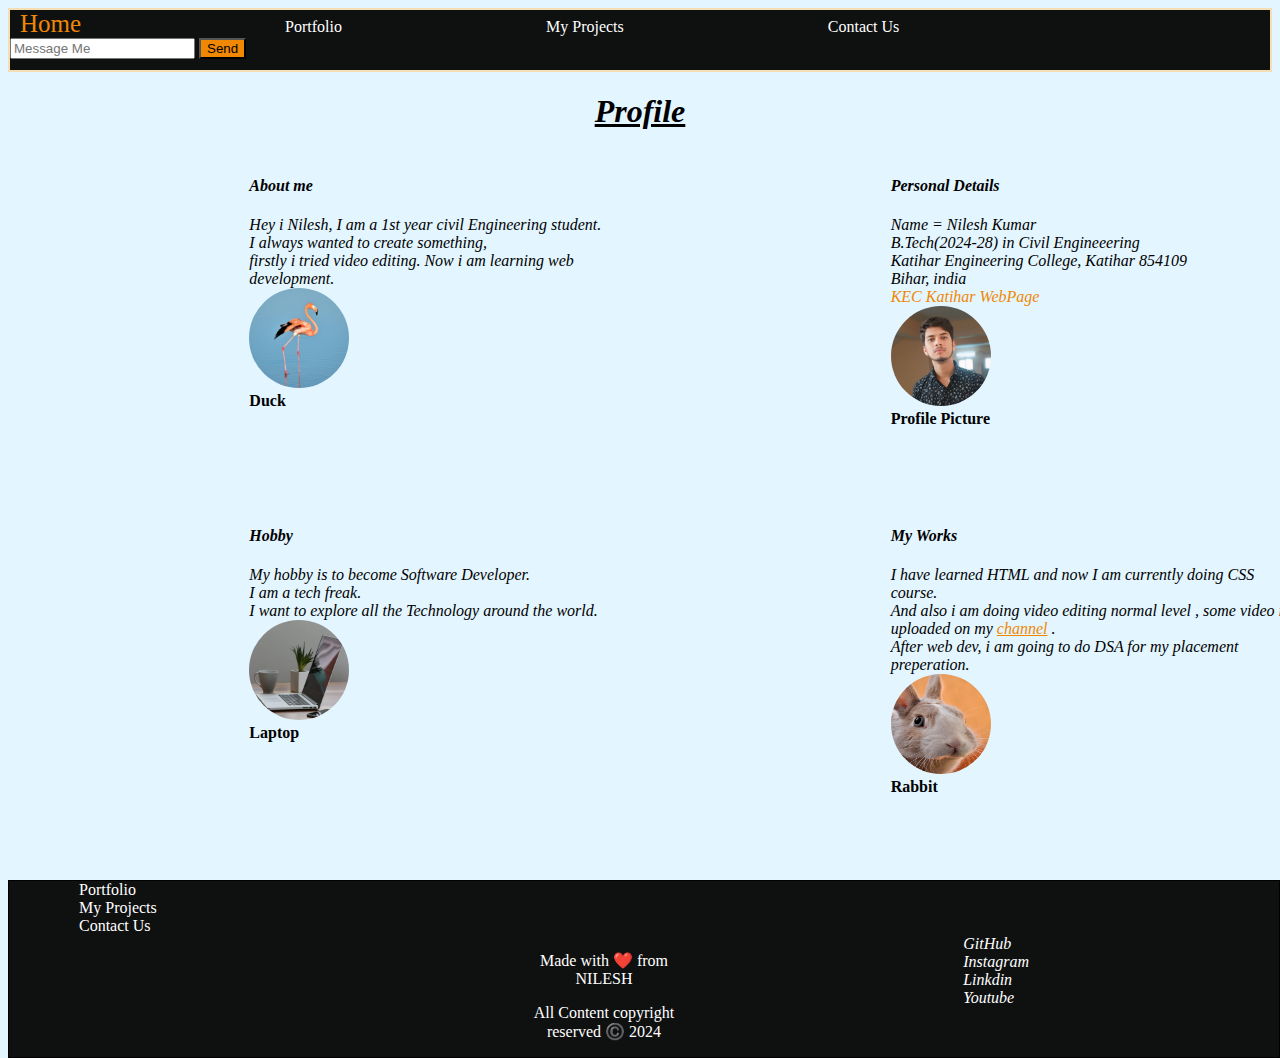
==== index.html @ c8a124c0 "Add files via upload" ====
<!DOCTYPE html>
<html lang="en">
  <head>
    <meta charset="UTF-8" />
    <meta name="viewport" content="width=device-width, initial-scale=1.0" />
    <title>Profile</title>
    <link rel="stylesheet" href="styleforindex.css" />
  </head>
  <body>
    <header>
      <div id="divofnav">
        <a href="index.html" id="linksofhome">Home</a>
        <a href="portfolio.html" id="links">Portfolio</a>
        <a href="projects.html" id="links">My Projects</a>
        <a href="contactus.html" id="links3">Contact Us</a>

        <input type="text" placeholder="Message Me" />
        <button id="buttonofhead">Send</button>
      </div>
    </header>

    <main>
      <h1 id="title"><i>Profile</i></h1>

      <div id="info">
        <div id="box1ininfo">
          <h4>
            <i><b>About me</b></i>
          </h4>
          <i>Hey i Nilesh, I am a 1st year civil Engineering student.</i>
          <br />
          <i>I always wanted to create something,</i>
          <br />
          <i
            >firstly i tried video editing. Now i am learning web
            development.</i
          >
          <br />
          <img src="duck.jpg" id="profilepic" />
          <br />
          <b>Duck</b>
        </div>

        <div id="personaldetailbox">
          <h4>
            <i><b>Personal Details</b></i>
          </h4>
          <i>Name = Nilesh Kumar</i>
          <br />
          <i>B.Tech(2024-28) in Civil Engineeering</i>
          <br />
          <i>Katihar Engineering College, Katihar 854109</i>
          <br />
          <i>Bihar, india</i>
          <br />
          <a id="kecklink" href="http://keck.ac.in/"
            ><i>KEC Katihar WebPage</i></a
          >
          <br />
          <img src="profilepic.jpg" id="profilepic" />
          <br />
          <b>Profile Picture</b>
        </div>
      </div>

      <div id="info2">
        <div id="box1ininfo">
          <h4>
            <i><b>Hobby</b></i>
          </h4>
          <i>My hobby is to become Software Developer.</i>
          <br />
          <i>I am a tech freak.</i>
          <br />
          <i>I want to explore all the Technology around the world.</i>
          <br />
          <img src="laptop.webp" id="profilepic" />
          <br />
          <b>Laptop</b>
        </div>

        <div id="box1ininfo">
          <h4>
            <i><b>My Works</b></i>
          </h4>
          <i>I have learned HTML and now I am currently doing CSS course.</i>
          <br />
          <i
            >And also i am doing video editing normal level , some video is
            uploaded on my
          </i>
          <a id="myytlink" href="http://www.youtube.com/@NileshKYEdits"
            ><i>channel</i></a
          >
          <i>.</i>
          <br />
          <i
            >After web dev, i am going to do DSA for my placement
            preperation.</i
          >
          <br />
          <img src="rabbit.jpg" id="profilepic" />
          <br />
          <b>Rabbit</b>
        </div>
      </div>
    </main>

    <footer>
      <div id="footer">
        <div id="shortcutlink">
          <a href="portfolio.html" id="linksfoot">Portfolio</a>
          <br />
          <a href="projects.html" id="linksfoot">My Projects</a>
          <br />
          <a href="contactus.html" id="links3foot">Contact Us</a>
        </div>

        <div id="lovemsg">
          <p id="copyright">Made with ❤️ from NILESH</p>
          <p id="copyright">All Content copyright reserved ©️ 2024</p>
        </div>

        <div id="socialmedialink">
          <a href="#" id="linksfoot"><i>GitHub</i></a>
          <br />
          <a href="https://www.instagram.com/nileshnayan123/" id="linksfoot"
            ><i>Instagram</i></a>
          <br />
          <a href="https://www.linkedin.com/in/nileshkumar123/" id="links3foot"
            ><i>Linkdin</i></a>
          <br />
          <a href="http://www.youtube.com/@NileshKYEdits" id="links3foot"
            ><i>Youtube</i></a>
        </div>
      </div>
    </footer>
  </body>
</html>
---- styleforindex.css ----
/* this is nav bar style */
#links{
        text-decoration: none;
        color: white;
        margin-left: 200px;  }
    
#links3{
        text-decoration: none;
        color: white;
        margin-left: 200px;
        margin-right: 200px;   }
    
#buttonofhead{
        background-color: #f08804;    }
    
#linksofhome{
        text-decoration: none;
        color: #f08804;
        margin-left: 10px;
        font-size: 25px;    }
    
#divofnav{
        width: auto;
        height: 60px;
        border: 2px solid wheat;
        background-color: #0f1111;
         /* transition: all 0.2 ease-in 0.1;   */
        }

    /* this is nav bar style end */

/* #divofnav:hover{
        color: #f08804;
} */


body{  background-color: rgb(227, 245, 255);  }

#profilepic{    width: 100px;
        height: 100px;
        border-radius: 50%;   }


#title{
        color: rgb(0, 0, 0);
        text-align: center;
        text-decoration: underline;  }

#info{
        width: 1520px;
        height: 300px;
        /* border: 2px solid black; */
         border: 2px solid rgb(227, 245, 255); 
        display: flex;
        flex-direction: row;
        position: absolute;
        justify-content: space-evenly;  } 


#info2{
        width: 1520px;
        height: 300px;
        /* border: 2px solid black; */
         border: 2px solid rgb(227, 245, 255); 
        display: flex;
        flex-direction: row;
        position: absolute;
        margin-top: 350px;
        justify-content: space-evenly;  }

#personaldetailbox{
        width: 400px;
        height: 300px;
         border: 2px solid rgb(227, 245, 255); 
        /* border: 2px solid black;  */
 }
#myytlink{
       color: #f08804;   }

#kecklink{
        text-decoration: none;
        color: #f08804;   }

#box1ininfo{
        width: 400px;
        height: 300px;
        border: 2px solid rgb(227, 245, 255); 
         /* border: 2px solid black;  */
           } 

#footer{
        width: auto;
        border: 0.5px solid black;
        position: absolute;
        top: 880px;
        background-color: #0f1111;
        color: white; 
         }


 #linksfoot{
          text-decoration: none;
          color: white;
          margin-left: 20px;  }


 #links3foot{
        text-decoration: none;
         color: white;
        margin-left: 20px;
        }

#copyright{
       text-align: center;   
       }
            
#shortcutlink{
        display: inline-block;
        margin-left: 50px;
        }   

#lovemsg{
        display: inline-block;
        margin-left: 510px;
        margin-right: 590px;
         }

#socialmedialink{
        display: inline-block;
        margin-left: 400px;
        margin-right: 0px;
        position: absolute;
        right: 250px;
        /* transition: all 0.2 ease-in 0.1;  */
         }

/* #socialmedialink:hover{
        color: red;
}          */
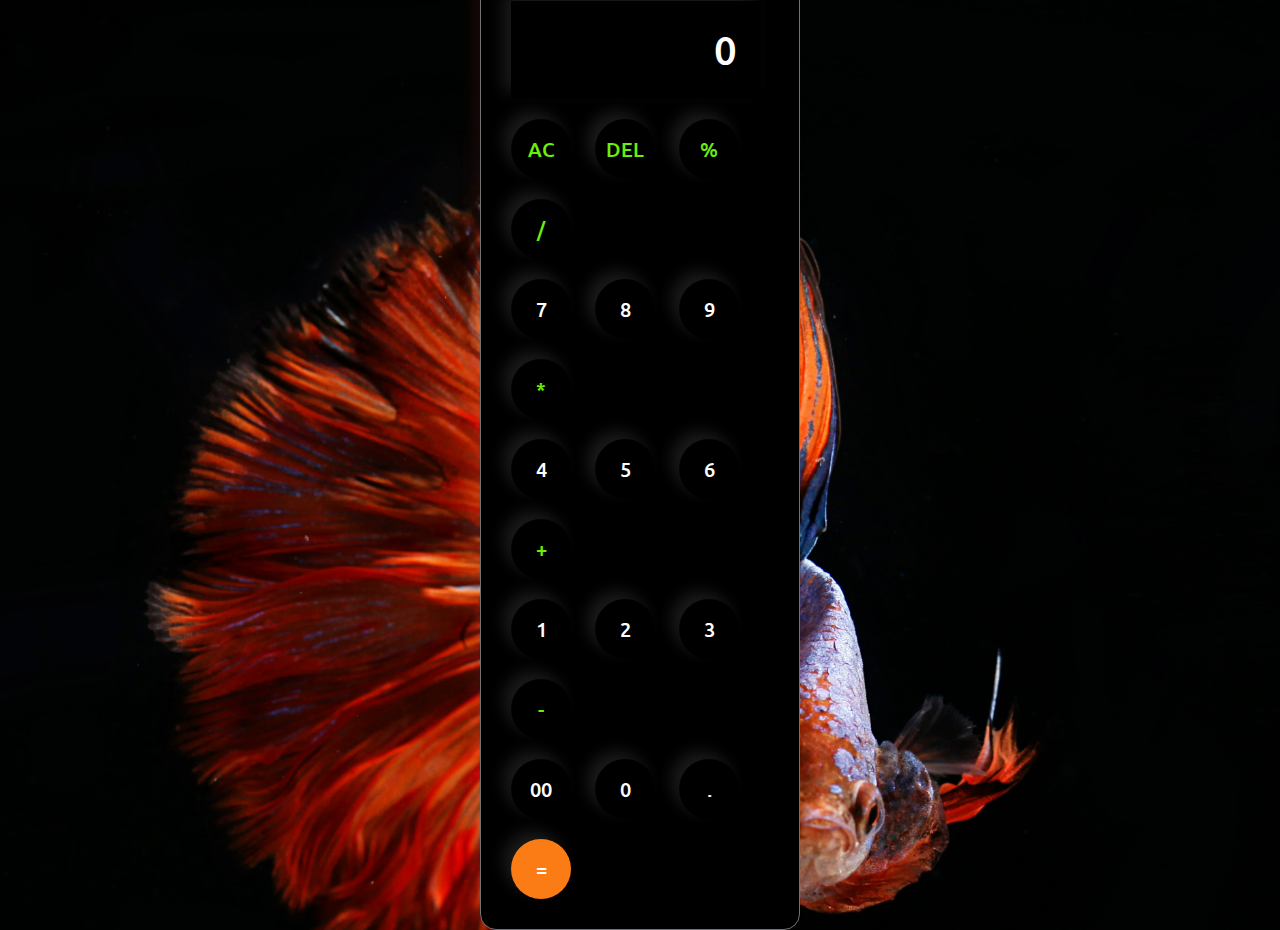
==== commit 04dc5ca8: "Add files via upload" ====
--- a/index.html
+++ b/index.html
@@ -3,137 +3,51 @@
   <head>
     <meta charset="UTF-8" />
     <meta name="viewport" content="width=device-width, initial-scale=1.0" />
-    <title>Profile</title>
-    <link rel="stylesheet" href="styleforindex.css" />
+    <title>Calculator - by Nilesh</title>
+    <link rel="stylesheet" href="style.css" />
   </head>
   <body>
-    <header>
-      <div id="divofnav">
-        <a href="index.html" id="linksofhome">Home</a>
-        <a href="portfolio.html" id="links">Portfolio</a>
-        <a href="projects.html" id="links">My Projects</a>
-        <a href="contactus.html" id="links3">Contact Us</a>
 
-        <input type="text" placeholder="Message Me" />
-        <button id="buttonofhead">Send</button>
-      </div>
-    </header>
-
-    <main>
-      <h1 id="title"><i>Profile</i></h1>
-
-      <div id="info">
-        <div id="box1ininfo">
-          <h4>
-            <i><b>About me</b></i>
-          </h4>
-          <i>Hey i Nilesh, I am a 1st year civil Engineering student.</i>
-          <br />
-          <i>I always wanted to create something,</i>
-          <br />
-          <i
-            >firstly i tried video editing. Now i am learning web
-            development.</i
-          >
-          <br />
-          <img src="duck.jpg" id="profilepic" />
-          <br />
-          <b>Duck</b>
-        </div>
-
-        <div id="personaldetailbox">
-          <h4>
-            <i><b>Personal Details</b></i>
-          </h4>
-          <i>Name = Nilesh Kumar</i>
-          <br />
-          <i>B.Tech(2024-28) in Civil Engineeering</i>
-          <br />
-          <i>Katihar Engineering College, Katihar 854109</i>
-          <br />
-          <i>Bihar, india</i>
-          <br />
-          <a id="kecklink" href="http://keck.ac.in/"
-            ><i>KEC Katihar WebPage</i></a
-          >
-          <br />
-          <img src="profilepic.jpg" id="profilepic" />
-          <br />
-          <b>Profile Picture</b>
-        </div>
+    <div class="calculator">
+      <input type="text" placeholder="0" id="inputbox">
+      <div>
+        <button class="operator">AC</button>
+        <button class="operator">DEL</button>
+        <button class="operator">%</button>
+        <button class="operator">/</button>
       </div>
 
-      <div id="info2">
-        <div id="box1ininfo">
-          <h4>
-            <i><b>Hobby</b></i>
-          </h4>
-          <i>My hobby is to become Software Developer.</i>
-          <br />
-          <i>I am a tech freak.</i>
-          <br />
-          <i>I want to explore all the Technology around the world.</i>
-          <br />
-          <img src="laptop.webp" id="profilepic" />
-          <br />
-          <b>Laptop</b>
-        </div>
+      <div>
+        <button>7</button>
+        <button>8</button>
+        <button>9</button>
+        <button class="operator">*</button>
+      </div>
 
-        <div id="box1ininfo">
-          <h4>
-            <i><b>My Works</b></i>
-          </h4>
-          <i>I have learned HTML and now I am currently doing CSS course.</i>
-          <br />
-          <i
-            >And also i am doing video editing normal level , some video is
-            uploaded on my
-          </i>
-          <a id="myytlink" href="http://www.youtube.com/@NileshKYEdits"
-            ><i>channel</i></a
-          >
-          <i>.</i>
-          <br />
-          <i
-            >After web dev, i am going to do DSA for my placement
-            preperation.</i
-          >
-          <br />
-          <img src="rabbit.jpg" id="profilepic" />
-          <br />
-          <b>Rabbit</b>
-        </div>
+      <div>
+        <button>4</button>
+        <button>5</button>
+        <button>6</button>
+        <button class="operator">+</button>
       </div>
-    </main>
 
-    <footer>
-      <div id="footer">
-        <div id="shortcutlink">
-          <a href="portfolio.html" id="linksfoot">Portfolio</a>
-          <br />
-          <a href="projects.html" id="linksfoot">My Projects</a>
-          <br />
-          <a href="contactus.html" id="links3foot">Contact Us</a>
-        </div>
+      <div>
+        <button>1</button>
+        <button>2</button>
+        <button>3</button>
+        <button class="operator">-</button>
+      </div>
 
-        <div id="lovemsg">
-          <p id="copyright">Made with ❤️ from NILESH</p>
-          <p id="copyright">All Content copyright reserved ©️ 2024</p>
-        </div>
+      <div>
+        <button>00</button>
+        <button>0</button>
+        <button>.</button>
+        <button class="equalbtn">=</button>
+      </div>
+    </div>
 
-        <div id="socialmedialink">
-          <a href="#" id="linksfoot"><i>GitHub</i></a>
-          <br />
-          <a href="https://www.instagram.com/nileshnayan123/" id="linksfoot"
-            ><i>Instagram</i></a>
-          <br />
-          <a href="https://www.linkedin.com/in/nileshkumar123/" id="links3foot"
-            ><i>Linkdin</i></a>
-          <br />
-          <a href="http://www.youtube.com/@NileshKYEdits" id="links3foot"
-            ><i>Youtube</i></a>
-        </div>
-      </div>
-    </footer>
+
+
+  <script src="script.js"></script>  
   </body>
 </html>
--- a/style.css
+++ b/style.css
@@ -0,0 +1,71 @@
+
+@import url('https://fonts.googleapis.com/css2?family=Ubuntu:ital,wght@0,300;0,400;0,500;0,700;1,300;1,400;1,500;1,700&display=swap');
+
+
+*{
+    padding: 0;
+    margin: 0;
+    box-sizing: border-box;
+    font-family: "Ubuntu", sans-serif;
+    font-weight: 500;
+    font-style: normal;
+}
+
+body{
+    width: 100%;
+    height: 100vh;
+    background-image: url("fish.jpg");
+    background-size: cover;
+    display: flex;
+    justify-content: center;
+    align-items: center;
+    background-color: black;
+}
+
+.calculator{
+    width: 25%;
+    border: 1px solid #717377;
+    padding: 20px;
+    border-radius: 16px;
+    background:black;
+    box-shadow: -8px -8px 15px rgba(206, 71, 71, 0.1);
+}
+
+input{
+    width: 90%;
+    border: none;
+    padding: 24px;
+    margin: 10px;
+    background: transparent;
+    box-shadow: -8px -8px 15px rgba(255, 255, 255, 0.1);
+    font-size: 40px;
+    text-align: right;
+    cursor: pointer;
+}
+
+input::placeholder{
+    color: white;
+}
+
+button{
+    border: none;
+    width: 60px;
+    height: 60px;
+    margin: 10px;
+    border-radius: 50%;
+    background: transparent;
+    color: white;
+    font-size: 20px;
+    box-shadow: -8px -8px 15px rgba(255, 255, 255, 0.1);
+    cursor: pointer;
+}
+
+
+.equalbtn{
+    background-color: #fb7c14;
+}
+
+.operator{
+    color: #6dee0a;
+}
+
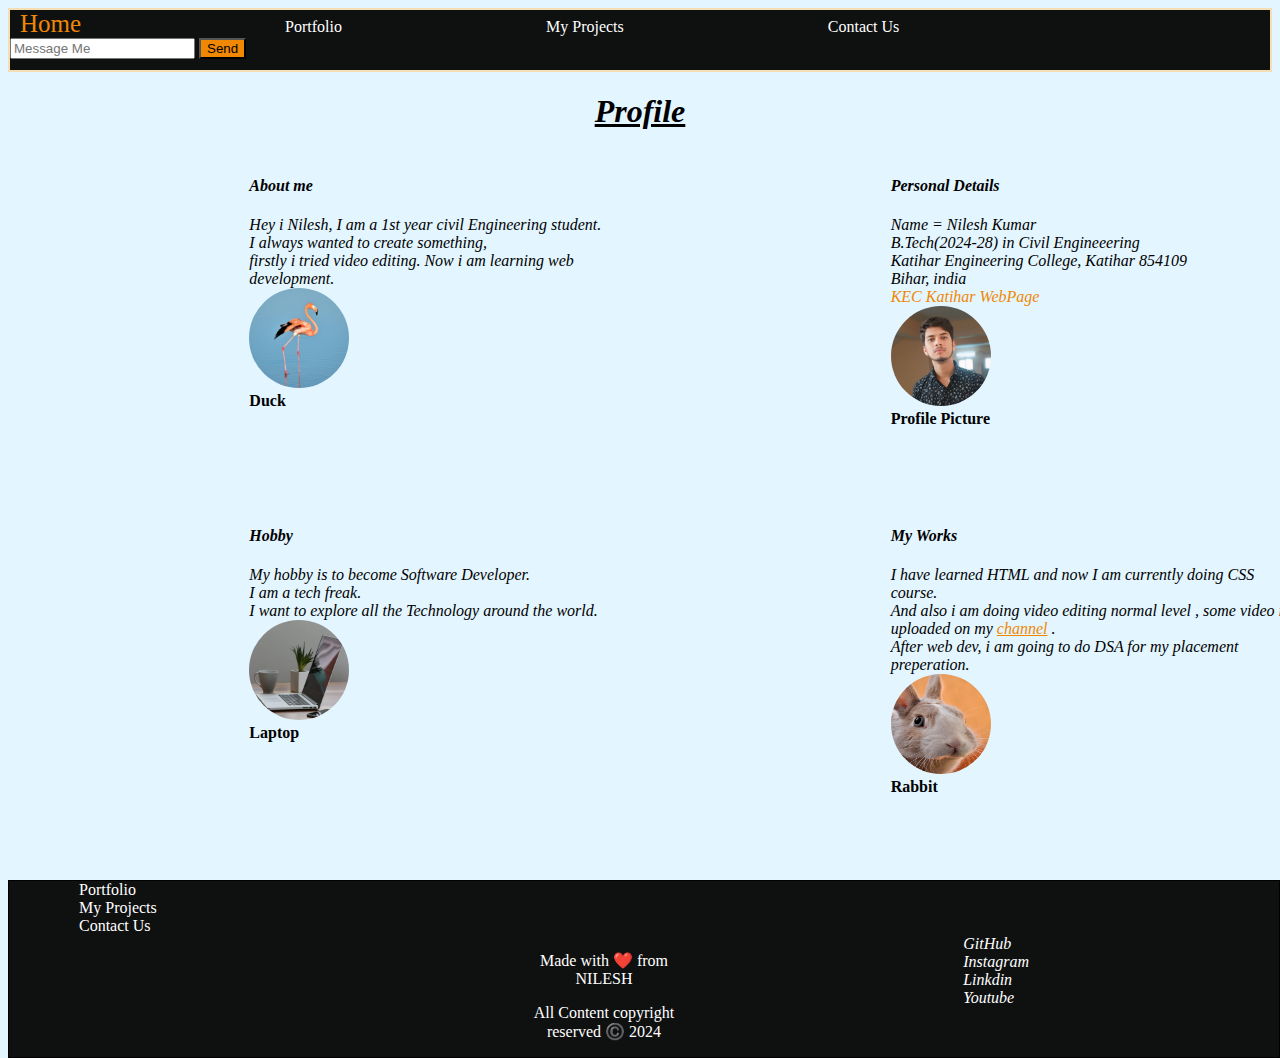
==== commit e20ea528: "Add files via upload" ====
--- a/index.html
+++ b/index.html
@@ -3,51 +3,137 @@
   <head>
     <meta charset="UTF-8" />
     <meta name="viewport" content="width=device-width, initial-scale=1.0" />
-    <title>Calculator - by Nilesh</title>
-    <link rel="stylesheet" href="style.css" />
+    <title>Profile</title>
+    <link rel="stylesheet" href="styleforindex.css" />
   </head>
   <body>
+    <header>
+      <div id="divofnav">
+        <a href="index.html" id="linksofhome">Home</a>
+        <a href="portfolio.html" id="links">Portfolio</a>
+        <a href="projects.html" id="links">My Projects</a>
+        <a href="contactus.html" id="links3">Contact Us</a>
 
-    <div class="calculator">
-      <input type="text" placeholder="0" id="inputbox">
-      <div>
-        <button class="operator">AC</button>
-        <button class="operator">DEL</button>
-        <button class="operator">%</button>
-        <button class="operator">/</button>
+        <input type="text" placeholder="Message Me" />
+        <button id="buttonofhead">Send</button>
+      </div>
+    </header>
+
+    <main>
+      <h1 id="title"><i>Profile</i></h1>
+
+      <div id="info">
+        <div id="box1ininfo">
+          <h4>
+            <i><b>About me</b></i>
+          </h4>
+          <i>Hey i Nilesh, I am a 1st year civil Engineering student.</i>
+          <br />
+          <i>I always wanted to create something,</i>
+          <br />
+          <i
+            >firstly i tried video editing. Now i am learning web
+            development.</i
+          >
+          <br />
+          <img src="duck.jpg" id="profilepic" />
+          <br />
+          <b>Duck</b>
+        </div>
+
+        <div id="personaldetailbox">
+          <h4>
+            <i><b>Personal Details</b></i>
+          </h4>
+          <i>Name = Nilesh Kumar</i>
+          <br />
+          <i>B.Tech(2024-28) in Civil Engineeering</i>
+          <br />
+          <i>Katihar Engineering College, Katihar 854109</i>
+          <br />
+          <i>Bihar, india</i>
+          <br />
+          <a id="kecklink" href="http://keck.ac.in/"
+            ><i>KEC Katihar WebPage</i></a
+          >
+          <br />
+          <img src="profilepic.jpg" id="profilepic" />
+          <br />
+          <b>Profile Picture</b>
+        </div>
       </div>
 
-      <div>
-        <button>7</button>
-        <button>8</button>
-        <button>9</button>
-        <button class="operator">*</button>
+      <div id="info2">
+        <div id="box1ininfo">
+          <h4>
+            <i><b>Hobby</b></i>
+          </h4>
+          <i>My hobby is to become Software Developer.</i>
+          <br />
+          <i>I am a tech freak.</i>
+          <br />
+          <i>I want to explore all the Technology around the world.</i>
+          <br />
+          <img src="laptop.webp" id="profilepic" />
+          <br />
+          <b>Laptop</b>
+        </div>
+
+        <div id="box1ininfo">
+          <h4>
+            <i><b>My Works</b></i>
+          </h4>
+          <i>I have learned HTML and now I am currently doing CSS course.</i>
+          <br />
+          <i
+            >And also i am doing video editing normal level , some video is
+            uploaded on my
+          </i>
+          <a id="myytlink" href="http://www.youtube.com/@NileshKYEdits"
+            ><i>channel</i></a
+          >
+          <i>.</i>
+          <br />
+          <i
+            >After web dev, i am going to do DSA for my placement
+            preperation.</i
+          >
+          <br />
+          <img src="rabbit.jpg" id="profilepic" />
+          <br />
+          <b>Rabbit</b>
+        </div>
       </div>
+    </main>
 
-      <div>
-        <button>4</button>
-        <button>5</button>
-        <button>6</button>
-        <button class="operator">+</button>
+    <footer>
+      <div id="footer">
+        <div id="shortcutlink">
+          <a href="portfolio.html" id="linksfoot">Portfolio</a>
+          <br />
+          <a href="projects.html" id="linksfoot">My Projects</a>
+          <br />
+          <a href="contactus.html" id="links3foot">Contact Us</a>
+        </div>
+
+        <div id="lovemsg">
+          <p id="copyright">Made with ❤️ from NILESH</p>
+          <p id="copyright">All Content copyright reserved ©️ 2024</p>
+        </div>
+
+        <div id="socialmedialink">
+          <a href="#" id="linksfoot"><i>GitHub</i></a>
+          <br />
+          <a href="https://www.instagram.com/nileshnayan123/" id="linksfoot"
+            ><i>Instagram</i></a>
+          <br />
+          <a href="https://www.linkedin.com/in/nileshkumar123/" id="links3foot"
+            ><i>Linkdin</i></a>
+          <br />
+          <a href="http://www.youtube.com/@NileshKYEdits" id="links3foot"
+            ><i>Youtube</i></a>
+        </div>
       </div>
-
-      <div>
-        <button>1</button>
-        <button>2</button>
-        <button>3</button>
-        <button class="operator">-</button>
-      </div>
-
-      <div>
-        <button>00</button>
-        <button>0</button>
-        <button>.</button>
-        <button class="equalbtn">=</button>
-      </div>
-    </div>
-
-
-
-  <script src="script.js"></script>  
+    </footer>
   </body>
 </html>
--- a/styleforindex.css
+++ b/styleforindex.css
@@ -0,0 +1,139 @@
+    /* this is nav bar style */
+#links{
+        text-decoration: none;
+        color: white;
+        margin-left: 200px;  }
+    
+#links3{
+        text-decoration: none;
+        color: white;
+        margin-left: 200px;
+        margin-right: 200px;   }
+    
+#buttonofhead{
+        background-color: #f08804;    }
+    
+#linksofhome{
+        text-decoration: none;
+        color: #f08804;
+        margin-left: 10px;
+        font-size: 25px;    }
+    
+#divofnav{
+        width: auto;
+        height: 60px;
+        border: 2px solid wheat;
+        background-color: #0f1111;
+         /* transition: all 0.2 ease-in 0.1;   */
+        }
+
+    /* this is nav bar style end */
+
+/* #divofnav:hover{
+        color: #f08804;
+} */
+
+
+body{  background-color: rgb(227, 245, 255);  }
+
+#profilepic{    width: 100px;
+        height: 100px;
+        border-radius: 50%;   }
+
+
+#title{
+        color: rgb(0, 0, 0);
+        text-align: center;
+        text-decoration: underline;  }
+
+#info{
+        width: 1520px;
+        height: 300px;
+        /* border: 2px solid black; */
+         border: 2px solid rgb(227, 245, 255); 
+        display: flex;
+        flex-direction: row;
+        position: absolute;
+        justify-content: space-evenly;  } 
+
+
+#info2{
+        width: 1520px;
+        height: 300px;
+        /* border: 2px solid black; */
+         border: 2px solid rgb(227, 245, 255); 
+        display: flex;
+        flex-direction: row;
+        position: absolute;
+        margin-top: 350px;
+        justify-content: space-evenly;  }
+
+#personaldetailbox{
+        width: 400px;
+        height: 300px;
+         border: 2px solid rgb(227, 245, 255); 
+        /* border: 2px solid black;  */
+ }
+#myytlink{
+       color: #f08804;   }
+
+#kecklink{
+        text-decoration: none;
+        color: #f08804;   }
+
+#box1ininfo{
+        width: 400px;
+        height: 300px;
+        border: 2px solid rgb(227, 245, 255); 
+         /* border: 2px solid black;  */
+           } 
+
+#footer{
+        width: auto;
+        border: 0.5px solid black;
+        position: absolute;
+        top: 880px;
+        background-color: #0f1111;
+        color: white; 
+         }
+
+
+ #linksfoot{
+          text-decoration: none;
+          color: white;
+          margin-left: 20px;  }
+
+
+ #links3foot{
+        text-decoration: none;
+         color: white;
+        margin-left: 20px;
+        }
+
+#copyright{
+       text-align: center;   
+       }
+            
+#shortcutlink{
+        display: inline-block;
+        margin-left: 50px;
+        }   
+
+#lovemsg{
+        display: inline-block;
+        margin-left: 510px;
+        margin-right: 590px;
+         }
+
+#socialmedialink{
+        display: inline-block;
+        margin-left: 400px;
+        margin-right: 0px;
+        position: absolute;
+        right: 250px;
+        /* transition: all 0.2 ease-in 0.1;  */
+         }
+
+/* #socialmedialink:hover{
+        color: red;
+}          */
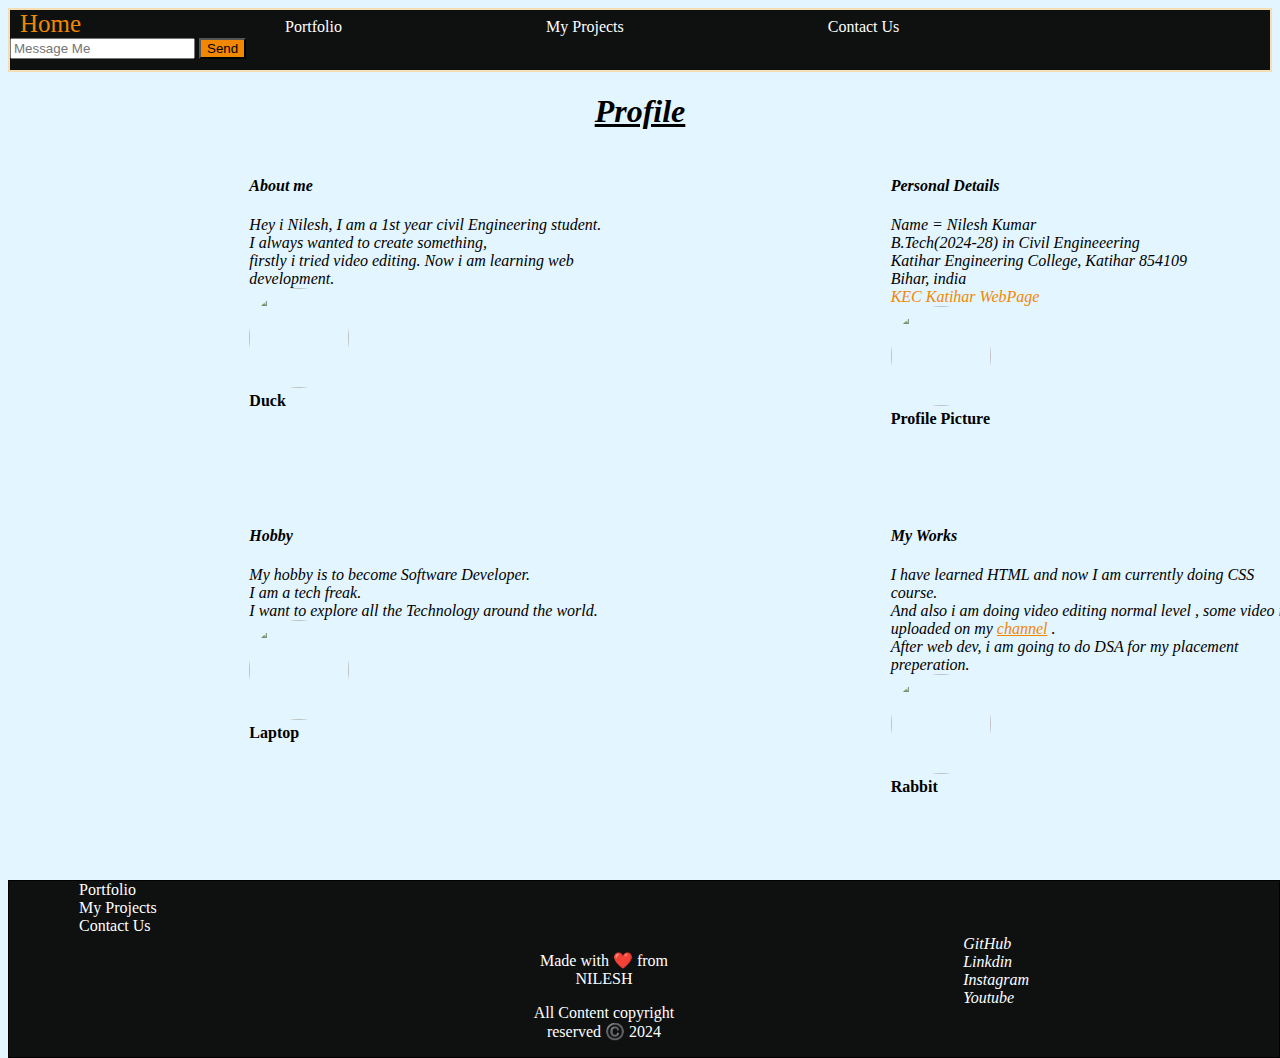
==== commit 3cc33899: "Add code with workable link of projects" ====
--- a/index.html
+++ b/index.html
@@ -36,7 +36,7 @@
             development.</i
           >
           <br />
-          <img src="duck.jpg" id="profilepic" />
+          <img src="photos/duck.jpg" id="profilepic" />
           <br />
           <b>Duck</b>
         </div>
@@ -57,7 +57,7 @@
             ><i>KEC Katihar WebPage</i></a
           >
           <br />
-          <img src="profilepic.jpg" id="profilepic" />
+          <img src="photos/profilepic.jpg" id="profilepic" />
           <br />
           <b>Profile Picture</b>
         </div>
@@ -74,7 +74,7 @@
           <br />
           <i>I want to explore all the Technology around the world.</i>
           <br />
-          <img src="laptop.webp" id="profilepic" />
+          <img src="photos/laptop.webp" id="profilepic" />
           <br />
           <b>Laptop</b>
         </div>
@@ -99,7 +99,7 @@
             preperation.</i
           >
           <br />
-          <img src="rabbit.jpg" id="profilepic" />
+          <img src="photos/rabbit.jpg" id="profilepic" />
           <br />
           <b>Rabbit</b>
         </div>
@@ -122,13 +122,13 @@
         </div>
 
         <div id="socialmedialink">
-          <a href="#" id="linksfoot"><i>GitHub</i></a>
+          <a href="https://github.com/nileshkumaryadav1" id="linksfoot"><i>GitHub</i></a>
           <br />
+          <a href="https://www.linkedin.com/in/nileshkumar123/" id="links3foot"
+          ><i>Linkdin</i></a>
+          <br/>
           <a href="https://www.instagram.com/nileshnayan123/" id="linksfoot"
             ><i>Instagram</i></a>
-          <br />
-          <a href="https://www.linkedin.com/in/nileshkumar123/" id="links3foot"
-            ><i>Linkdin</i></a>
           <br />
           <a href="http://www.youtube.com/@NileshKYEdits" id="links3foot"
             ><i>Youtube</i></a>
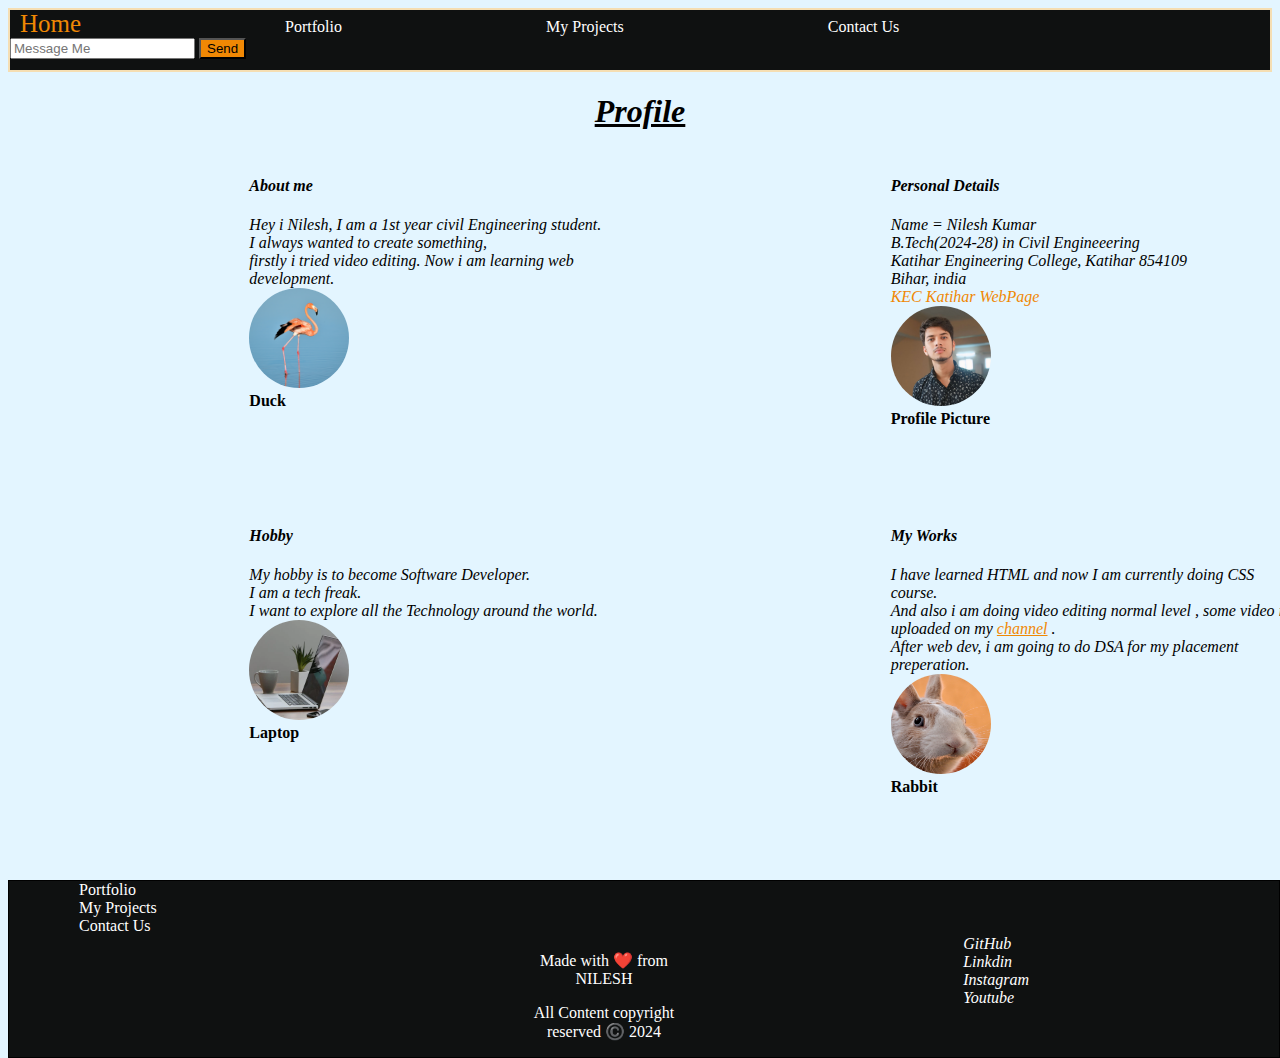
==== commit 7b9b1465: "makes some correction" ====
--- a/index.html
+++ b/index.html
@@ -36,7 +36,7 @@
             development.</i
           >
           <br />
-          <img src="photos/duck.jpg" id="profilepic" />
+          <img src="duck.jpg" id="profilepic" />
           <br />
           <b>Duck</b>
         </div>
@@ -57,7 +57,7 @@
             ><i>KEC Katihar WebPage</i></a
           >
           <br />
-          <img src="photos/profilepic.jpg" id="profilepic" />
+          <img src="profilepic.jpg" id="profilepic" />
           <br />
           <b>Profile Picture</b>
         </div>
@@ -74,7 +74,7 @@
           <br />
           <i>I want to explore all the Technology around the world.</i>
           <br />
-          <img src="photos/laptop.webp" id="profilepic" />
+          <img src="laptop.webp" id="profilepic" />
           <br />
           <b>Laptop</b>
         </div>
@@ -99,7 +99,7 @@
             preperation.</i
           >
           <br />
-          <img src="photos/rabbit.jpg" id="profilepic" />
+          <img src="rabbit.jpg" id="profilepic" />
           <br />
           <b>Rabbit</b>
         </div>
